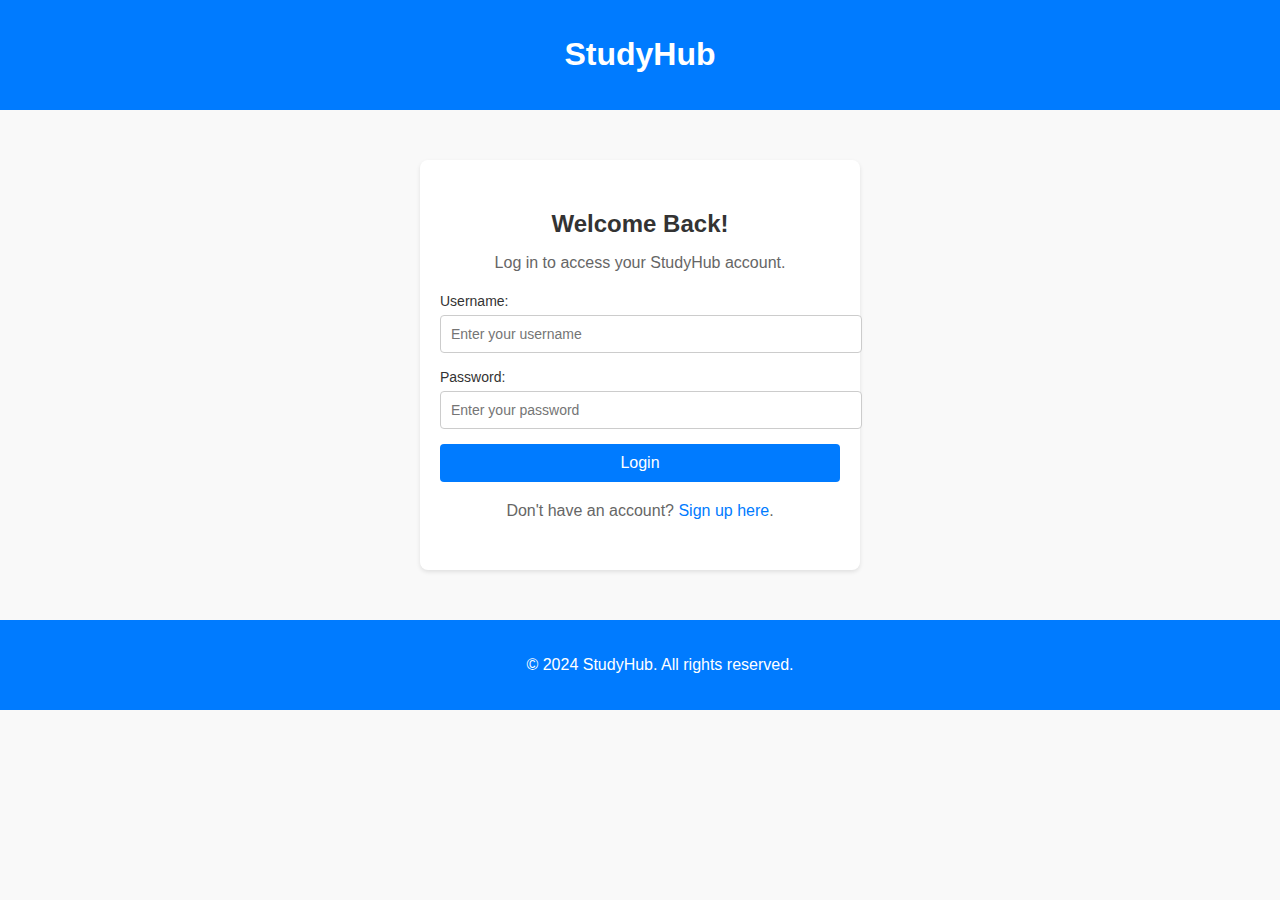
==== login.html @ b5356edf "Add files via upload" ====
<!DOCTYPE html>
<html lang="en">
<head>
    <meta charset="UTF-8">
    <meta name="viewport" content="width=device-width, initial-scale=1.0">
    <title>Login - StudyHub</title>
    <link rel="stylesheet" href="css/login.css">
</head>
<body>
    <!-- Header -->
    <header>
        <div class="logo">
            <h1><a href="index.html">StudyHub</a></h1>
        </div>
    </header>

    <!-- Login Form Section -->
    <div class="login-container">
        <h2>Welcome Back!</h2>
        <p>Log in to access your StudyHub account.</p>
        <form action="/login" method="POST">
            <div class="form-group">
                <label for="username">Username:</label>
                <input type="text" id="username" name="username" placeholder="Enter your username" required>
            </div>
            <div class="form-group">
                <label for="password">Password:</label>
                <input type="password" id="password" name="password" placeholder="Enter your password" required>
            </div>
            <button type="submit" class="btn-login">Login</button>
        </form>
        <p class="signup-link">Don't have an account? <a href="signup.html">Sign up here</a>.</p>
    </div>

    <!-- Footer -->
    <footer>
        <p>&copy; 2024 StudyHub. All rights reserved.</p>
    </footer>
</body>
</html>
---- css/login.css ----
/* General Styles */
body {
    font-family: 'Arial', sans-serif;
    margin: 0;
    padding: 0;
    background-color: #f9f9f9;
}

/* Header */
header {
    background-color: #007bff;
    color: white;
    padding: 15px 20px;
    text-align: center;
}

header .logo h1 a {
    text-decoration: none;
    color: white;
}

/* Login Container */
.login-container {
    max-width: 400px;
    margin: 50px auto;
    background-color: white;
    padding: 30px 20px;
    border-radius: 8px;
    box-shadow: 0 2px 4px rgba(0, 0, 0, 0.1);
    text-align: center;
}

.login-container h2 {
    font-size: 24px;
    margin-bottom: 10px;
    color: #333;
}

.login-container p {
    font-size: 16px;
    margin-bottom: 20px;
    color: #666;
}

/* Form Styles */
form .form-group {
    margin-bottom: 15px;
    text-align: left;
}

form .form-group label {
    font-size: 14px;
    color: #333;
}

form .form-group input {
    width: 100%;
    padding: 10px;
    font-size: 14px;
    border: 1px solid #ccc;
    border-radius: 4px;
    margin-top: 5px;
}

form .form-group input:focus {
    border-color: #007bff;
    outline: none;
}

.btn-login {
    width: 100%;
    padding: 10px 20px;
    font-size: 16px;
    background-color: #007bff;
    color: white;
    border: none;
    border-radius: 4px;
    cursor: pointer;
    transition: background-color 0.3s;
}

.btn-login:hover {
    background-color: #0056b3;
}

/* Sign-Up Link */
.signup-link {
    font-size: 14px;
    margin-top: 20px;
    color: #666;
}

.signup-link a {
    color: #007bff;
    text-decoration: none;
}

.signup-link a:hover {
    text-decoration: underline;
}

/* Footer */
footer {
    text-align: center;
    padding: 20px;
    background-color: #007bff;
    color: white;
    position: relative;
    bottom: 0;
    width: 100%;
}
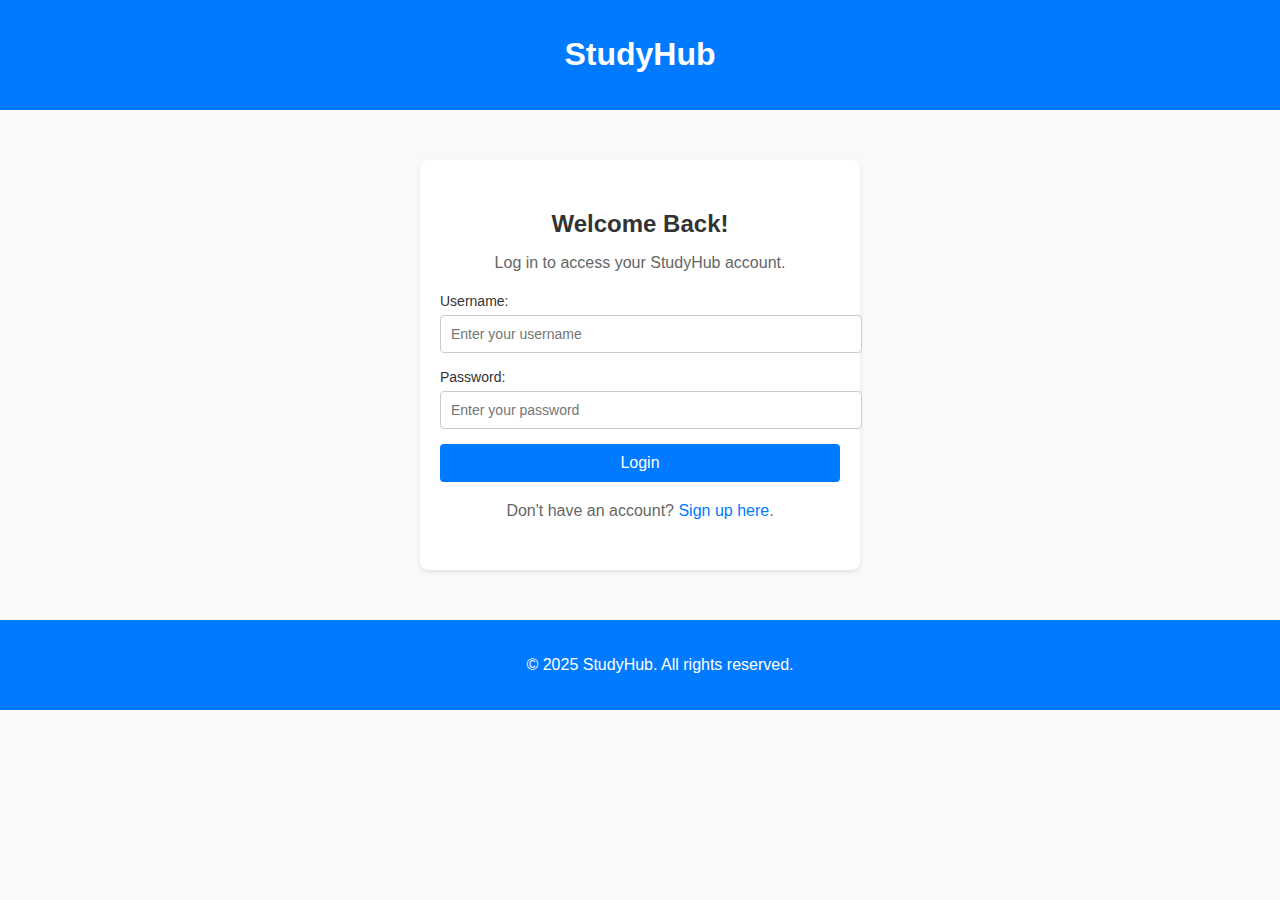
==== commit 01ccfc35: "Add files via upload" ====
--- a/login.html
+++ b/login.html
@@ -18,7 +18,7 @@
     <div class="login-container">
         <h2>Welcome Back!</h2>
         <p>Log in to access your StudyHub account.</p>
-        <form action="/login" method="POST">
+        <form id="login-form" action="/login" method="POST">
             <div class="form-group">
                 <label for="username">Username:</label>
                 <input type="text" id="username" name="username" placeholder="Enter your username" required>
@@ -34,7 +34,10 @@
 
     <!-- Footer -->
     <footer>
-        <p>&copy; 2024 StudyHub. All rights reserved.</p>
+        <p>&copy; 2025 StudyHub. All rights reserved.</p>
     </footer>
+
+    <!-- Link the login-validation.js file -->
+    <script src="js/login-validation.js"></script>
 </body>
 </html>
